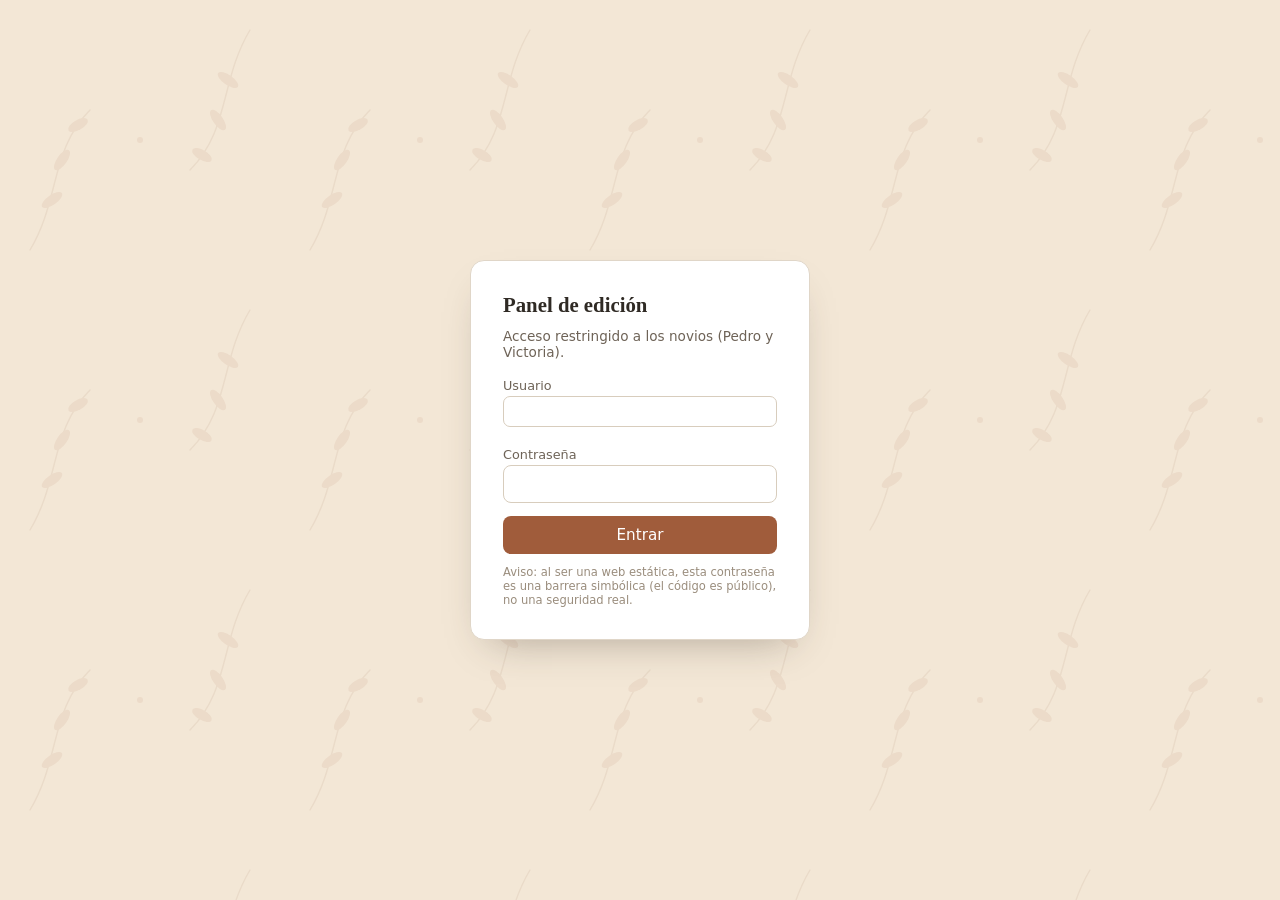
==== panel.html @ d2d14c1a "Layout del panel robusto: grid con posiciones explícitas y minmax(0,1fr) para que la previsualizació" ====
<!DOCTYPE html>
<html lang="es">
<head>
  <meta charset="UTF-8">
  <meta name="viewport" content="width=device-width, initial-scale=1.0">
  <title>Panel de la web — acceso restringido</title>
  <style>
    * { box-sizing: border-box; }
    [hidden] { display: none !important; }
    html, body { height: 100%; }
    body {
      margin: 0;
      font-family: "Segoe UI", system-ui, sans-serif;
      display: grid;
      grid-template-columns: 400px minmax(0, 1fr);
      grid-template-rows: auto minmax(0, 1fr);
      height: 100vh;
      height: 100svh;
      background: #ece7df;
      color: #2f2a24;
    }
    .gate {
      position: fixed;
      inset: 0;
      z-index: 200;
      display: grid;
      place-items: center;
      background: #f3e7d6;
      background-image: url("fondo.svg");
      padding: 1.5rem;
    }
    .gate form {
      background: #fff;
      border: 1px solid #e0d6c8;
      border-radius: 14px;
      padding: 2rem;
      width: 100%;
      max-width: 340px;
      display: grid;
      gap: 0.7rem;
      box-shadow: 0 18px 40px -20px rgba(61, 50, 41, 0.4);
    }
    .gate h1 { font-size: 1.3rem; margin: 0; font-family: Georgia, serif; }
    .gate p { margin: 0; font-size: 0.85rem; color: #6e6357; }
    .gate label { font-size: 0.8rem; color: #6e6357; display: grid; gap: 0.2rem; }
    .gate input {
      font: inherit; font-size: 0.95rem; padding: 0.55rem 0.7rem;
      border: 1px solid #d8cdbd; border-radius: 8px;
    }
    .gate button {
      font: inherit; font-size: 0.95rem; padding: 0.6rem 1rem;
      border-radius: 8px; border: 0; background: #a05c3b; color: #fff; cursor: pointer;
    }
    .gate .error { color: #b03a2e; font-size: 0.85rem; }
    .gate .aviso { font-size: 0.72rem; color: #9a8d7d; }
    header {
      grid-column: 1 / -1;
      grid-row: 1;
      display: flex;
      align-items: center;
      gap: 0.6rem;
      padding: 0.6rem 1.2rem;
      background: #fff;
      border-bottom: 1px solid #ddd3c4;
    }
    header h1 { font-size: 1.05rem; margin: 0; flex: 1; }
    .pestana {
      font: inherit; font-size: 0.85rem; padding: 0.45rem 1rem;
      border-radius: 999px; border: 1px solid #a05c3b; background: #fff; color: #a05c3b; cursor: pointer;
    }
    .pestana.activa { background: #a05c3b; color: #fff; }
    aside {
      grid-column: 1;
      grid-row: 2;
      overflow-y: auto;
      min-height: 0;
      padding: 1.2rem;
      background: #fff;
      border-right: 1px solid #ddd3c4;
    }
    aside p.nota { font-size: 0.8rem; color: #6e6357; margin: 0 0 1rem; }
    .paleta { display: flex; flex-wrap: wrap; gap: 0.4rem; margin-bottom: 1rem; }
    .paleta button {
      font: inherit; font-size: 0.78rem; padding: 0.4rem 0.7rem;
      border-radius: 999px; border: 1px solid #a05c3b; background: #fff; color: #a05c3b; cursor: pointer;
    }
    .paleta button:hover { background: #a05c3b; color: #fff; }
    .bloque {
      border: 1px solid #e0d6c8; border-radius: 10px; padding: 0.7rem; margin-bottom: 0.7rem; background: #fbf8f3;
    }
    .bloque .cabecera { display: flex; align-items: center; justify-content: space-between; margin-bottom: 0.4rem; }
    .bloque .cabecera strong { font-size: 0.85rem; }
    .bloque .ops button {
      font-size: 0.75rem; border: 1px solid #d8cdbd; background: #fff; border-radius: 6px; cursor: pointer; padding: 0.15rem 0.45rem; margin-left: 0.25rem;
    }
    .bloque .ops .borrar { color: #b03a2e; border-color: #e5b8b3; }
    label { display: block; font-size: 0.75rem; margin: 0.4rem 0 0.15rem; color: #6e6357; }
    input[type="text"], textarea {
      width: 100%; font: inherit; font-size: 0.85rem; padding: 0.4rem 0.55rem;
      border: 1px solid #d8cdbd; border-radius: 7px;
    }
    textarea { resize: vertical; }
    fieldset { border: 1px solid #e0d6c8; border-radius: 10px; margin: 0 0 1rem; padding: 0.8rem; }
    legend { font-size: 0.8rem; font-weight: 600; text-transform: uppercase; letter-spacing: 0.08em; color: #a05c3b; }
    .fila-color { display: flex; align-items: center; gap: 0.6rem; margin-top: 0.5rem; }
    .fila-color label { margin: 0; flex: 1; }
    input[type="color"] { width: 44px; height: 30px; border: 1px solid #d8cdbd; border-radius: 6px; padding: 0; background: none; }
    .acciones { display: grid; gap: 0.5rem; margin-top: 0.8rem; }
    .acciones button { font: inherit; font-size: 0.88rem; padding: 0.6rem 1rem; border-radius: 8px; border: 1px solid #a05c3b; cursor: pointer; }
    .primario { background: #a05c3b; color: #fff; }
    .secundario { background: #fff; color: #a05c3b; }
    main {
      grid-column: 2;
      grid-row: 2;
      min-width: 0;
      min-height: 0;
      padding: 0;
      display: flex;
      flex-direction: column;
    }
    #estado { font-size: 0.75rem; color: #b03a2e; padding: 0.3rem 0.8rem; background: #fff; border-bottom: 1px solid #ddd3c4; min-height: 1.2em; }
    iframe { width: 100%; flex: 1; min-height: 0; border: 0; background: #fff; }
    @media (max-width: 800px) {
      body { grid-template-columns: minmax(0, 1fr); grid-template-rows: auto minmax(0, 45vh) minmax(0, 55vh); }
      header { grid-column: 1; grid-row: 1; }
      aside { grid-column: 1; grid-row: 2; border-right: 0; border-bottom: 1px solid #ddd3c4; }
      main { grid-column: 1; grid-row: 3; }
    }
  </style>
</head>
<body>
  <div class="gate" id="gate">
    <form id="login" autocomplete="off">
      <h1>Panel de edición</h1>
      <p>Acceso restringido a los novios (Pedro y Victoria).</p>
      <label>Usuario
        <input type="text" id="usuario" required>
      </label>
      <label>Contraseña
        <input type="password" id="clave" required>
      </label>
      <button type="submit">Entrar</button>
      <p class="error" id="error" hidden>Usuario o contraseña incorrectos.</p>
      <p class="aviso">Aviso: al ser una web estática, esta contraseña es una barrera simbólica (el código es público), no una seguridad real.</p>
    </form>
  </div>

  <div id="app" hidden>
  <header>
    <h1>Panel de la web de la boda</h1>
    <button type="button" class="pestana activa" id="pest-bloques">Bloques</button>
    <button type="button" class="pestana" id="pest-datos">Textos y colores</button>
  </header>
  <aside>
    <p class="nota">Pestaña <b>Bloques</b>: estructura de la página. Pestaña <b>Textos y colores</b>: valores compartidos. Abajo, descarga el resultado y el script que lo publica solo.</p>
    <div id="zona-bloques">
      <div class="paleta" id="paleta"></div>
      <div id="lista"></div>
    </div>
    <div id="zona-datos" hidden>
      <form id="formulario"></form>
    </div>
    <div class="acciones">
      <button type="button" class="primario" id="desc-html">Descargar index.html</button>
      <button type="button" class="primario" id="desc-json">Descargar datos.json</button>
      <button type="button" class="primario" id="desc-script">Descargar publicar.py (publica solo)</button>
      <button type="button" class="secundario" id="reiniciar">Volver a la página actual</button>
    </div>
  </aside>
  <main>
    <div id="estado"></div>
    <iframe id="vista" title="Vista previa"></iframe>
  </main>
  </div>
  <script src="panel.js"></script>
</body>
</html>
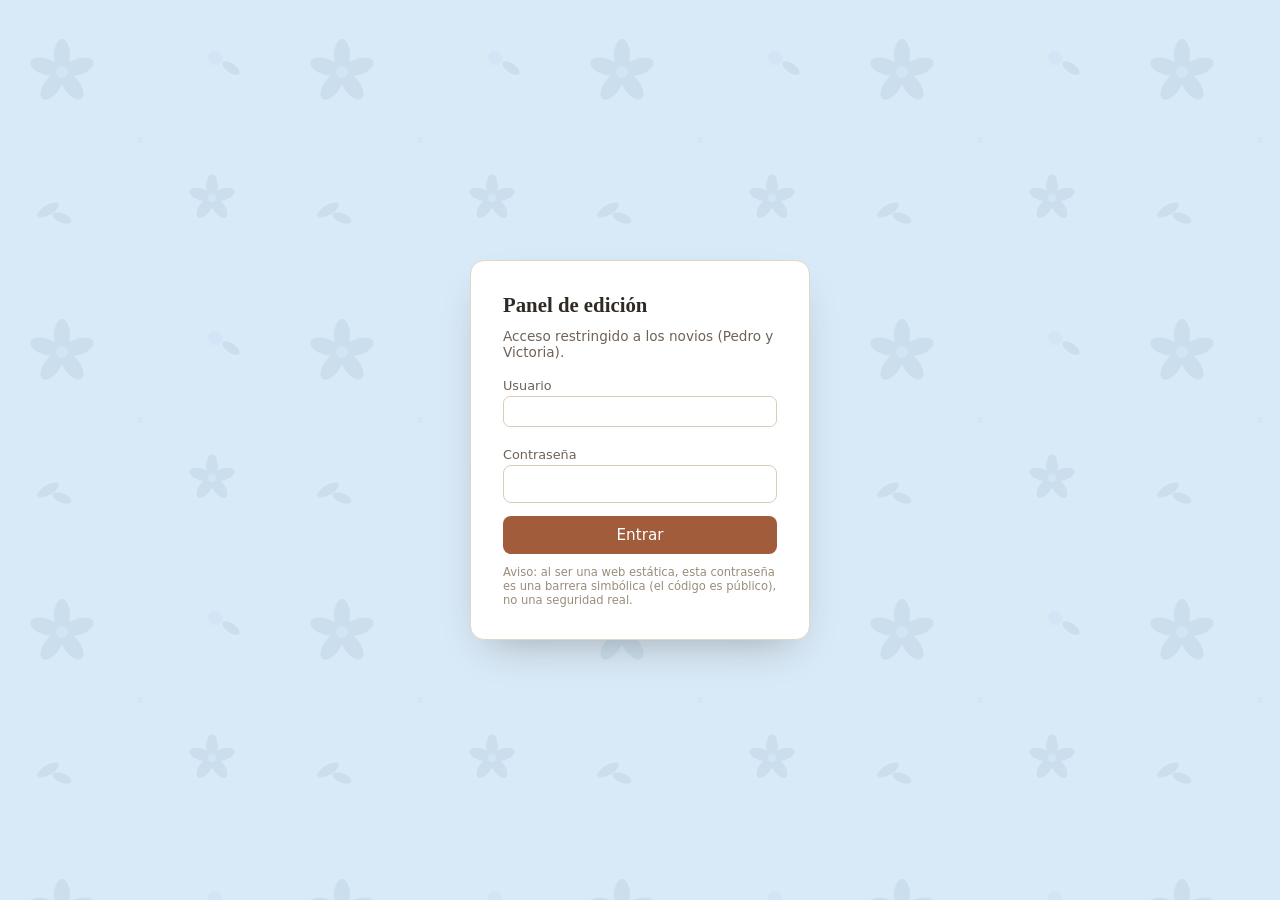
==== commit 21c4aeca: "Nueva gama azul marino/celeste y fondo floral (fondo.svg) en toda la web y el panel Co-authored-by: " ====
--- a/panel.html
+++ b/panel.html
@@ -11,11 +11,11 @@
     body {
       margin: 0;
       font-family: "Segoe UI", system-ui, sans-serif;
-      display: grid;
-      grid-template-columns: 400px minmax(0, 1fr);
-      grid-template-rows: auto minmax(0, 1fr);
+      display: flex;
+      flex-direction: column;
       height: 100vh;
       height: 100svh;
+      overflow: hidden;
       background: #ece7df;
       color: #2f2a24;
     }
@@ -25,7 +25,7 @@
       z-index: 200;
       display: grid;
       place-items: center;
-      background: #f3e7d6;
+      background: #d8e9f7;
       background-image: url("fondo.svg");
       padding: 1.5rem;
     }
@@ -54,8 +54,7 @@
     .gate .error { color: #b03a2e; font-size: 0.85rem; }
     .gate .aviso { font-size: 0.72rem; color: #9a8d7d; }
     header {
-      grid-column: 1 / -1;
-      grid-row: 1;
+      flex: 0 0 auto;
       display: flex;
       align-items: center;
       gap: 0.6rem;
@@ -69,9 +68,10 @@
       border-radius: 999px; border: 1px solid #a05c3b; background: #fff; color: #a05c3b; cursor: pointer;
     }
     .pestana.activa { background: #a05c3b; color: #fff; }
+    .contenido { display: flex; flex: 1; min-height: 0; }
     aside {
-      grid-column: 1;
-      grid-row: 2;
+      flex: 0 0 360px;
+      width: 360px;
       overflow-y: auto;
       min-height: 0;
       padding: 1.2rem;
@@ -110,8 +110,7 @@
     .primario { background: #a05c3b; color: #fff; }
     .secundario { background: #fff; color: #a05c3b; }
     main {
-      grid-column: 2;
-      grid-row: 2;
+      flex: 1;
       min-width: 0;
       min-height: 0;
       padding: 0;
@@ -120,11 +119,9 @@
     }
     #estado { font-size: 0.75rem; color: #b03a2e; padding: 0.3rem 0.8rem; background: #fff; border-bottom: 1px solid #ddd3c4; min-height: 1.2em; }
     iframe { width: 100%; flex: 1; min-height: 0; border: 0; background: #fff; }
-    @media (max-width: 800px) {
-      body { grid-template-columns: minmax(0, 1fr); grid-template-rows: auto minmax(0, 45vh) minmax(0, 55vh); }
-      header { grid-column: 1; grid-row: 1; }
-      aside { grid-column: 1; grid-row: 2; border-right: 0; border-bottom: 1px solid #ddd3c4; }
-      main { grid-column: 1; grid-row: 3; }
+    @media (max-width: 700px) {
+      .contenido { flex-direction: column; }
+      aside { flex: 0 0 45vh; width: auto; border-right: 0; border-bottom: 1px solid #ddd3c4; }
     }
   </style>
 </head>
@@ -145,14 +142,15 @@
     </form>
   </div>
 
-  <div id="app" hidden>
+  <div id="app" hidden style="display: flex; flex-direction: column; height: 100%;">
   <header>
     <h1>Panel de la web de la boda</h1>
     <button type="button" class="pestana activa" id="pest-bloques">Bloques</button>
-    <button type="button" class="pestana" id="pest-datos">Textos y colores</button>
+    <button type="button" class="pestana" id="pest-datos">Colores y tipografías</button>
   </header>
+  <div class="contenido">
   <aside>
-    <p class="nota">Pestaña <b>Bloques</b>: estructura de la página. Pestaña <b>Textos y colores</b>: valores compartidos. Abajo, descarga el resultado y el script que lo publica solo.</p>
+    <p class="nota">Pestaña <b>Bloques</b>: estructura y textos de la página. Pestaña <b>Colores y tipografías</b>: fondo y estilos visuales. Abajo, descarga el resultado y el script que lo publica solo.</p>
     <div id="zona-bloques">
       <div class="paleta" id="paleta"></div>
       <div id="lista"></div>
@@ -172,6 +170,7 @@
     <iframe id="vista" title="Vista previa"></iframe>
   </main>
   </div>
+  </div>
   <script src="panel.js"></script>
 </body>
 </html>
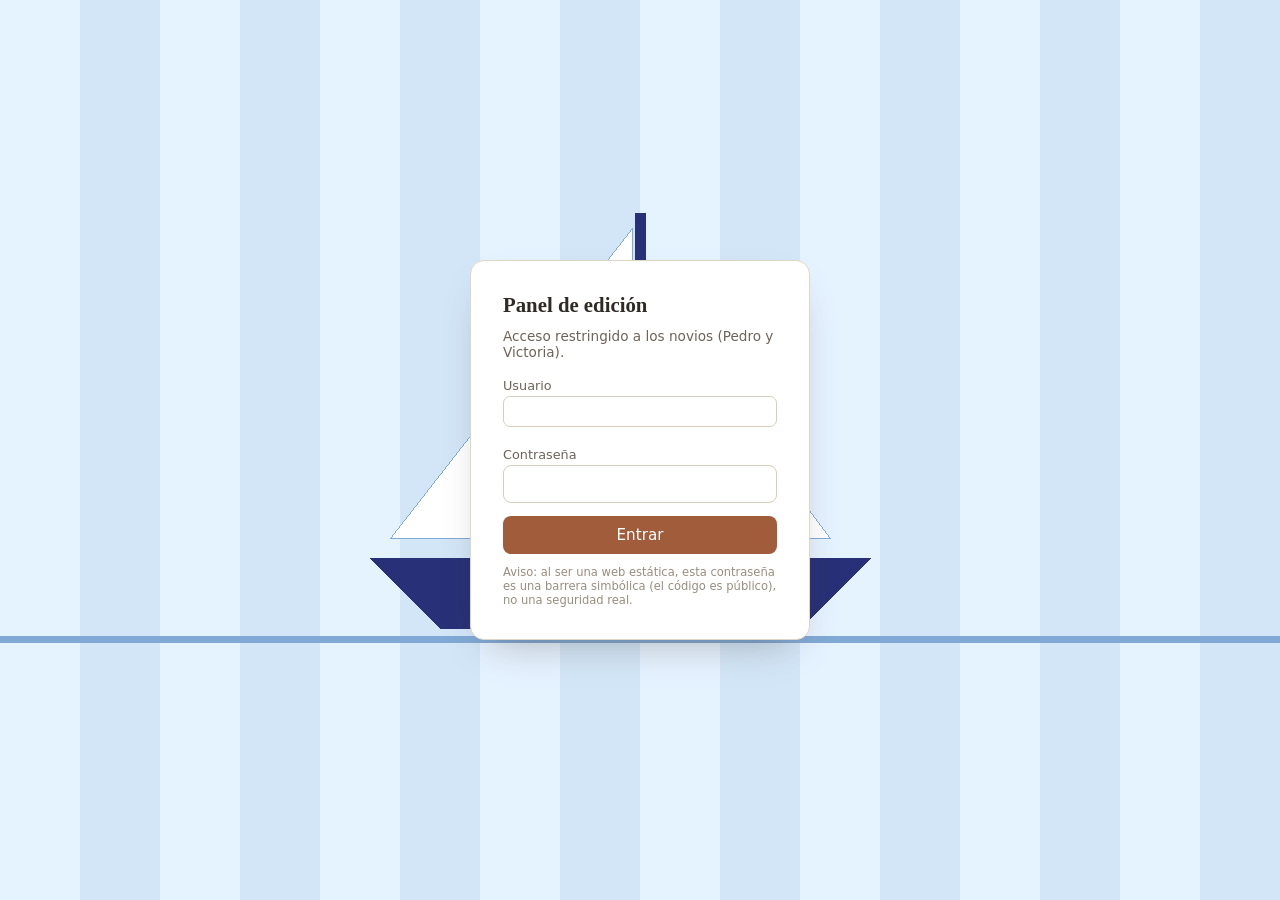
==== commit 10e28841: "Sustituir el fondo SVG por fondo.png: barco simplificado en gama azul sobre rayas celestes, usado en" ====
--- a/panel.html
+++ b/panel.html
@@ -25,8 +25,7 @@
       z-index: 200;
       display: grid;
       place-items: center;
-      background: #d8e9f7;
-      background-image: url("fondo.svg");
+      background: #d8e9f7 url("fondo.png") center / cover no-repeat;
       padding: 1.5rem;
     }
     .gate form {
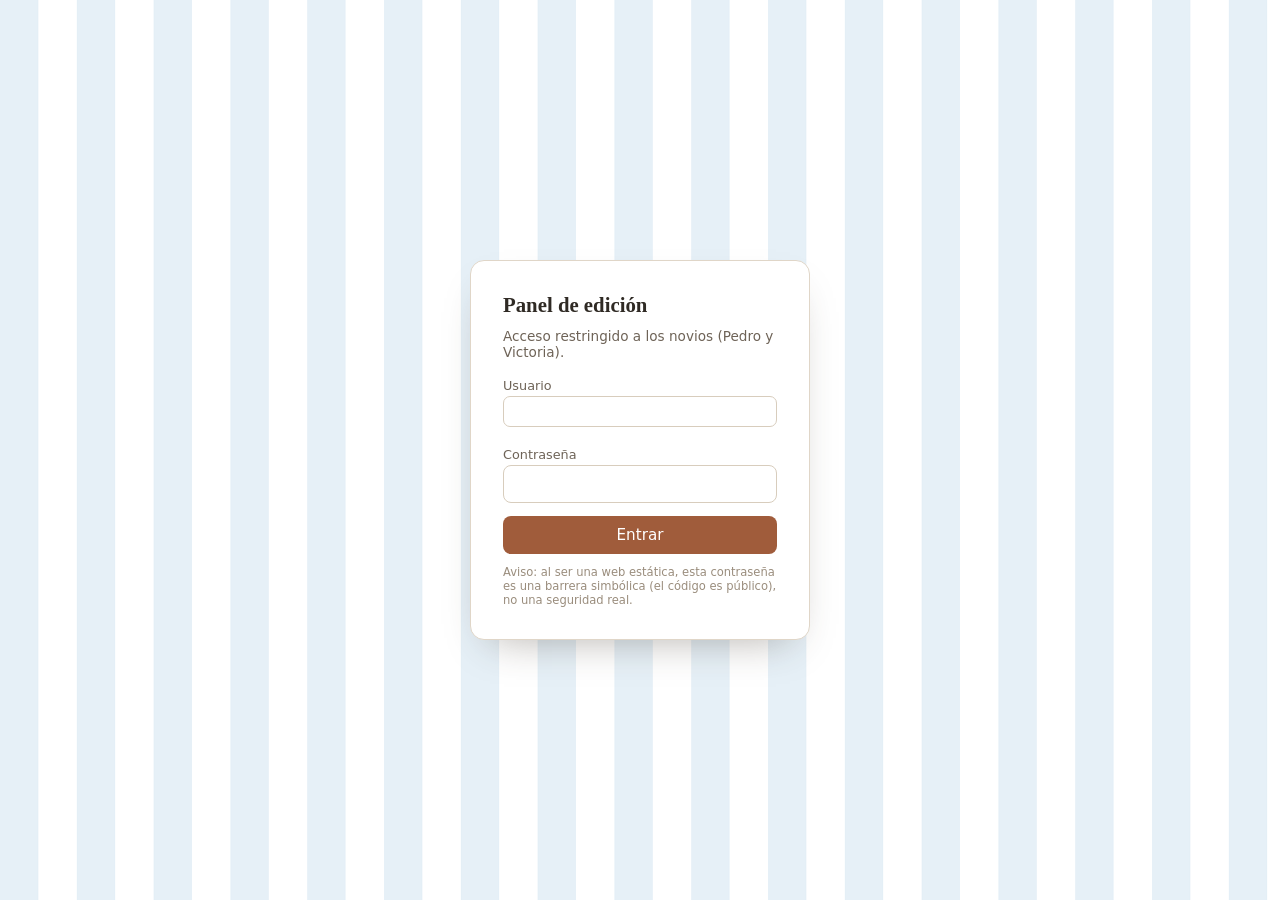
==== commit f81690b7: "Nuevo fondo de página: rayas verticales azul claro/blanco (fondo.png) en toda la web y el login del " ====
--- a/panel.html
+++ b/panel.html
@@ -25,7 +25,7 @@
       z-index: 200;
       display: grid;
       place-items: center;
-      background: #d8e9f7 url("fondo.png") center / cover no-repeat;
+      background: #e5f2ff url("fondo.png") repeat;
       padding: 1.5rem;
     }
     .gate form {
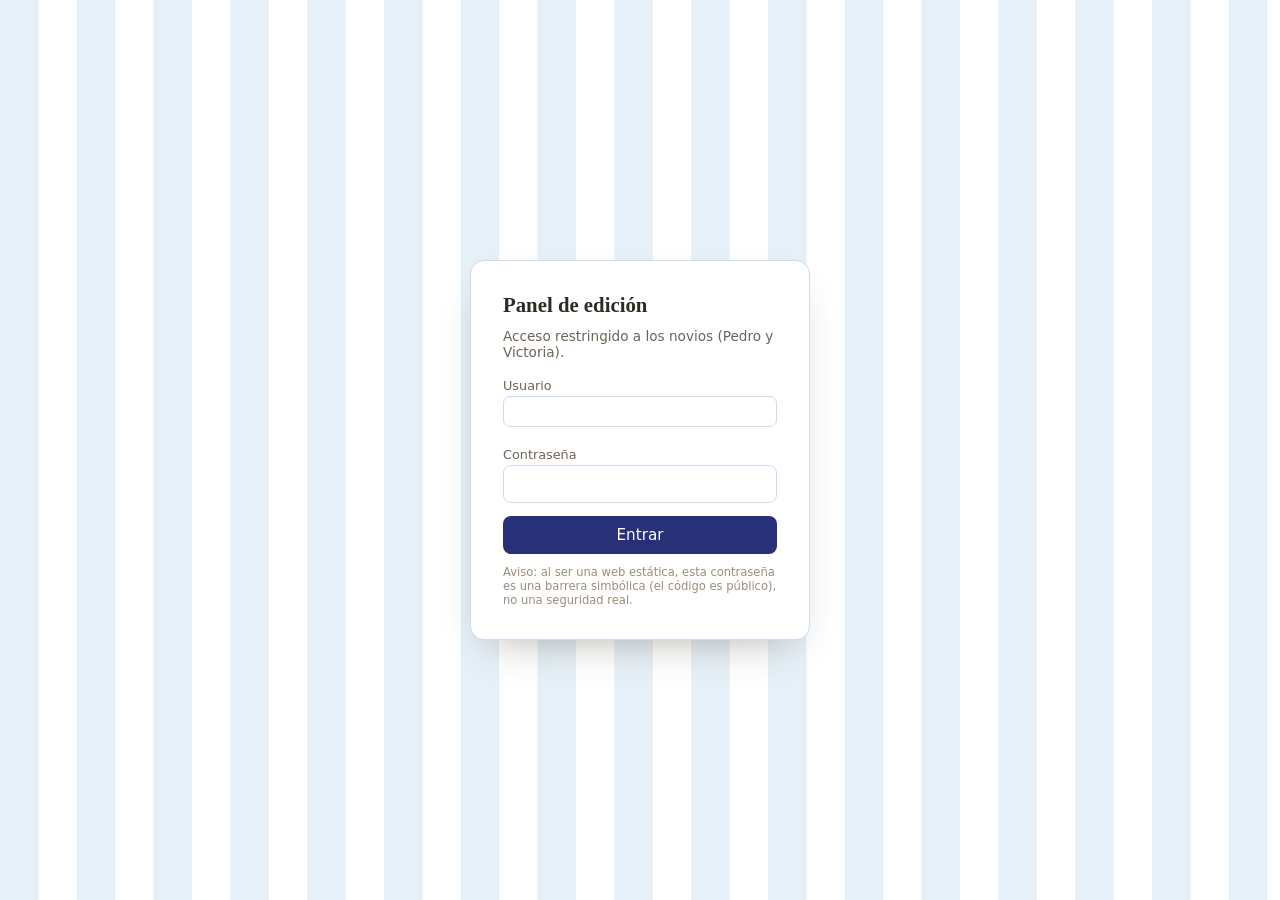
==== commit 8ee1593b: "Batería de cambios: nav con las 7 secciones solicitadas, bloques Localización/Lista/Protocolo, botón" ====
--- a/panel.html
+++ b/panel.html
@@ -16,7 +16,7 @@
       height: 100vh;
       height: 100svh;
       overflow: hidden;
-      background: #ece7df;
+      background: #eef4fb;
       color: #2f2a24;
     }
     .gate {
@@ -30,7 +30,7 @@
     }
     .gate form {
       background: #fff;
-      border: 1px solid #e0d6c8;
+      border: 1px solid #c9dcf2;
       border-radius: 14px;
       padding: 2rem;
       width: 100%;
@@ -44,11 +44,11 @@
     .gate label { font-size: 0.8rem; color: #6e6357; display: grid; gap: 0.2rem; }
     .gate input {
       font: inherit; font-size: 0.95rem; padding: 0.55rem 0.7rem;
-      border: 1px solid #d8cdbd; border-radius: 8px;
+      border: 1px solid #c9dcf2; border-radius: 8px;
     }
     .gate button {
       font: inherit; font-size: 0.95rem; padding: 0.6rem 1rem;
-      border-radius: 8px; border: 0; background: #a05c3b; color: #fff; cursor: pointer;
+      border-radius: 8px; border: 0; background: #283177; color: #fff; cursor: pointer;
     }
     .gate .error { color: #b03a2e; font-size: 0.85rem; }
     .gate .aviso { font-size: 0.72rem; color: #9a8d7d; }
@@ -59,14 +59,14 @@
       gap: 0.6rem;
       padding: 0.6rem 1.2rem;
       background: #fff;
-      border-bottom: 1px solid #ddd3c4;
+      border-bottom: 1px solid #c9dcf2;
     }
     header h1 { font-size: 1.05rem; margin: 0; flex: 1; }
     .pestana {
       font: inherit; font-size: 0.85rem; padding: 0.45rem 1rem;
-      border-radius: 999px; border: 1px solid #a05c3b; background: #fff; color: #a05c3b; cursor: pointer;
+      border-radius: 999px; border: 1px solid #283177; background: #fff; color: #283177; cursor: pointer;
     }
-    .pestana.activa { background: #a05c3b; color: #fff; }
+    .pestana.activa { background: #283177; color: #fff; }
     .contenido { display: flex; flex: 1; min-height: 0; }
     aside {
       flex: 0 0 360px;
@@ -75,39 +75,39 @@
       min-height: 0;
       padding: 1.2rem;
       background: #fff;
-      border-right: 1px solid #ddd3c4;
+      border-right: 1px solid #c9dcf2;
     }
     aside p.nota { font-size: 0.8rem; color: #6e6357; margin: 0 0 1rem; }
     .paleta { display: flex; flex-wrap: wrap; gap: 0.4rem; margin-bottom: 1rem; }
     .paleta button {
       font: inherit; font-size: 0.78rem; padding: 0.4rem 0.7rem;
-      border-radius: 999px; border: 1px solid #a05c3b; background: #fff; color: #a05c3b; cursor: pointer;
+      border-radius: 999px; border: 1px solid #283177; background: #fff; color: #283177; cursor: pointer;
     }
-    .paleta button:hover { background: #a05c3b; color: #fff; }
+    .paleta button:hover { background: #283177; color: #fff; }
     .bloque {
-      border: 1px solid #e0d6c8; border-radius: 10px; padding: 0.7rem; margin-bottom: 0.7rem; background: #fbf8f3;
+      border: 1px solid #c9dcf2; border-radius: 10px; padding: 0.7rem; margin-bottom: 0.7rem; background: #f5f9fd;
     }
     .bloque .cabecera { display: flex; align-items: center; justify-content: space-between; margin-bottom: 0.4rem; }
     .bloque .cabecera strong { font-size: 0.85rem; }
     .bloque .ops button {
-      font-size: 0.75rem; border: 1px solid #d8cdbd; background: #fff; border-radius: 6px; cursor: pointer; padding: 0.15rem 0.45rem; margin-left: 0.25rem;
+      font-size: 0.75rem; border: 1px solid #c9dcf2; background: #fff; border-radius: 6px; cursor: pointer; padding: 0.15rem 0.45rem; margin-left: 0.25rem;
     }
-    .bloque .ops .borrar { color: #b03a2e; border-color: #e5b8b3; }
+    .bloque .ops .borrar { color: #b03a2e; border-color: #f3c5c0; }
     label { display: block; font-size: 0.75rem; margin: 0.4rem 0 0.15rem; color: #6e6357; }
     input[type="text"], textarea {
       width: 100%; font: inherit; font-size: 0.85rem; padding: 0.4rem 0.55rem;
-      border: 1px solid #d8cdbd; border-radius: 7px;
+      border: 1px solid #c9dcf2; border-radius: 7px;
     }
     textarea { resize: vertical; }
-    fieldset { border: 1px solid #e0d6c8; border-radius: 10px; margin: 0 0 1rem; padding: 0.8rem; }
-    legend { font-size: 0.8rem; font-weight: 600; text-transform: uppercase; letter-spacing: 0.08em; color: #a05c3b; }
+    fieldset { border: 1px solid #c9dcf2; border-radius: 10px; margin: 0 0 1rem; padding: 0.8rem; }
+    legend { font-size: 0.8rem; font-weight: 600; text-transform: uppercase; letter-spacing: 0.08em; color: #283177; }
     .fila-color { display: flex; align-items: center; gap: 0.6rem; margin-top: 0.5rem; }
     .fila-color label { margin: 0; flex: 1; }
-    input[type="color"] { width: 44px; height: 30px; border: 1px solid #d8cdbd; border-radius: 6px; padding: 0; background: none; }
+    input[type="color"] { width: 44px; height: 30px; border: 1px solid #c9dcf2; border-radius: 6px; padding: 0; background: none; }
     .acciones { display: grid; gap: 0.5rem; margin-top: 0.8rem; }
-    .acciones button { font: inherit; font-size: 0.88rem; padding: 0.6rem 1rem; border-radius: 8px; border: 1px solid #a05c3b; cursor: pointer; }
-    .primario { background: #a05c3b; color: #fff; }
-    .secundario { background: #fff; color: #a05c3b; }
+    .acciones button { font: inherit; font-size: 0.88rem; padding: 0.6rem 1rem; border-radius: 8px; border: 1px solid #283177; cursor: pointer; }
+    .primario { background: #283177; color: #fff; }
+    .secundario { background: #fff; color: #283177; }
     main {
       flex: 1;
       min-width: 0;
@@ -116,11 +116,11 @@
       display: flex;
       flex-direction: column;
     }
-    #estado { font-size: 0.75rem; color: #b03a2e; padding: 0.3rem 0.8rem; background: #fff; border-bottom: 1px solid #ddd3c4; min-height: 1.2em; }
+    #estado { font-size: 0.75rem; color: #b03a2e; padding: 0.3rem 0.8rem; background: #fff; border-bottom: 1px solid #c9dcf2; min-height: 1.2em; }
     iframe { width: 100%; flex: 1; min-height: 0; border: 0; background: #fff; }
     @media (max-width: 700px) {
       .contenido { flex-direction: column; }
-      aside { flex: 0 0 45vh; width: auto; border-right: 0; border-bottom: 1px solid #ddd3c4; }
+      aside { flex: 0 0 45vh; width: auto; border-right: 0; border-bottom: 1px solid #c9dcf2; }
     }
   </style>
 </head>
